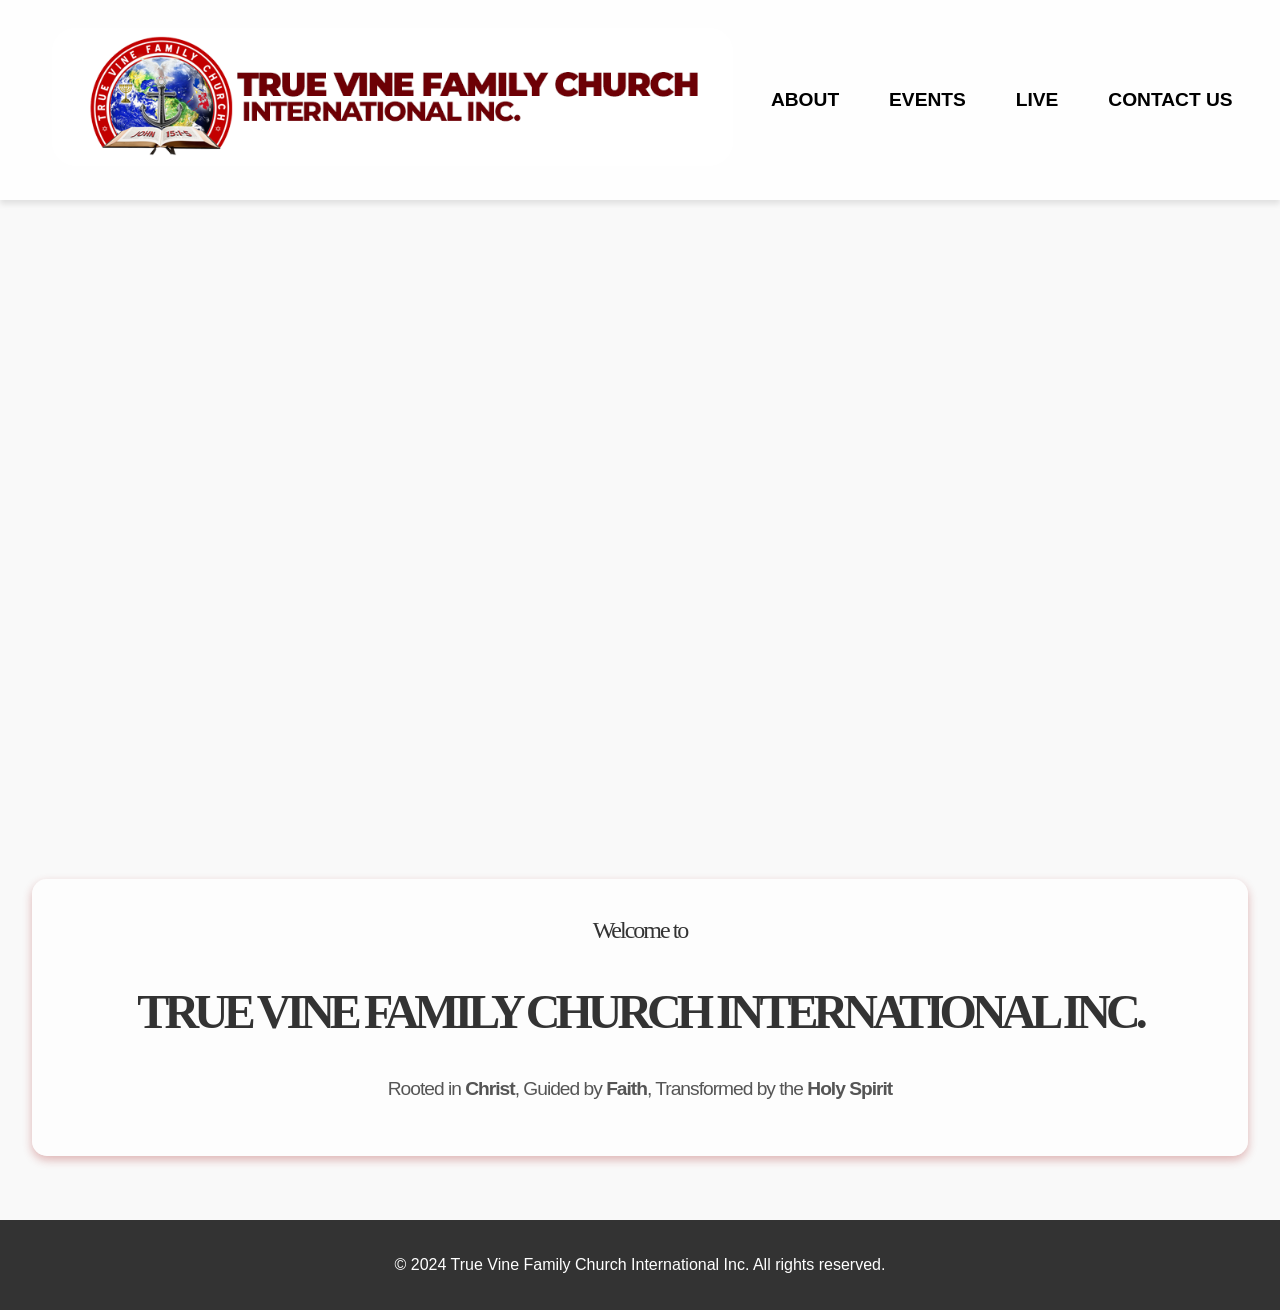
==== index.html @ e73a7115 "Add files via upload" ====
<!DOCTYPE html>
<html lang="en">
<head>
    <meta charset="UTF-8">
    <meta name="viewport" content="width=device-width, initial-scale=1.0">
    <title>True Vine Family Church International Inc.</title>
    <link rel="stylesheet" href="styles.css">
    <script defer src="script.js"></script>
</head>
<body>
    <header class="header">
        <a href="#home" class="logo-container">
            <img src="logo.png" alt="True Vine Family Church Logo" class="logo">
        </a>
    
        <!-- Hamburger Button -->
        <div class="hamburger-btn" id="hamburger-btn">
            <div class="bar"></div>
            <div class="bar"></div>
            <div class="bar"></div>
        </div>
    
        <!-- Navigation Menu -->
        <nav id="nav-menu">
            <ul class="nav-links">
                <li class="nav-item">
                    <a href="#about">ABOUT</a>
                    <div class="info-box">
                        <ul>
                            <li>History</li>
                            <li>The TVFCII</li>
                            <li>Churches and Pastors</li>
                        </ul>
                    </div>
                </li>
                <li class="nav-item">
                    <a href="#events">EVENTS</a>
                    <div class="info-box">
                        <ul>
                            <li>Upcoming Events</li>
                            <li>Past Events</li>
                            <li>Renaissance Worship</li>
                            <li>Media</li>
                        </ul>
                    </div>
                </li>
                <li class="nav-item">
                    <a href="#live">LIVE</a>
                    <div class="info-box">
                        <ul>
                            <li>Pilipinas May Pag-asa Pa</li>
                        </ul>
                    </div>
                </li>
                <li class="nav-item">
                    <a href="#contact">CONTACT US</a>
                    <div class="info-box">
                        <ul>
                            <li>Contact Details</li>
                            <li>Location</li>
                            <li>Get in Touch</li>
                        </ul>
                    </div>
                </li>
            </ul>
        </nav>
    </header>
    
    <!-- Dark Overlay for Home Page -->
    <div id="overlay" class="overlay"></div>
    

<main>
    <section id="home">
        <div class="hero">
            <video class="hero-video" autoplay muted loop>
                <source src="Video1Intro.mp4" type="video/mp4">
                Your browser does not support the video tag.
            </video>
            <div class="hero-content">
                <h2>Welcome to</h2>
                <h1>TRUE VINE FAMILY CHURCH INTERNATIONAL INC.</h1>
                <p class="tagline">Rooted in <strong>Christ</strong>, Guided by <strong>Faith</strong>, Transformed by the <strong>Holy Spirit</strong></p>
            </div>
        </div>
    </section>
</main>

<footer>
    <p>&copy; 2024 True Vine Family Church International Inc. All rights reserved.</p>
</footer>

</body>
</html>
---- styles.css ----
/* General body styles */
body {
    font-family: 'Arial', sans-serif;
    margin: 0;
    padding: 0;
    line-height: 1.6;
    background-color: #f9f9f9;
    color: #333;
}

/* Header Style */
.header {
    display: flex;
    justify-content: space-between;
    align-items: center;
    padding: 1em 2em;
    background-color: rgba(255, 255, 255, 0.8);
    box-shadow: 0 4px 6px rgba(0, 0, 0, 0.1);
    position: sticky;
    top: 0;
    z-index: 1000;
    backdrop-filter: blur(10px);
    -webkit-backdrop-filter: blur(10px);
    transition: all 0.3s ease-out; /* Smooth transition */
}

/* Shrink the header, logo, and nav when scrolling */
.header.shrink {
    padding: 0.5em 1.5em;
}

.header.shrink .logo {
    max-width: 300px; /* Shrink logo */
    transition: max-width 0.3s ease-out;
}

.header.shrink nav {
    transition: transform 0.3s ease-out;
    transform: none;
}

/* Hamburger Button for Mobile */
.hamburger {
    display: none; /* Hide by default */
    cursor: pointer;
    flex-direction: column;
    gap: 0.3em;
}

.hamburger .bar {
    width: 30px;
    height: 4px;
    background-color: black;
    border-radius: 5px;
}

@media (max-width: 768px) {
    .hamburger {
        display: flex; /* Show hamburger on mobile */
    }

    nav ul {
        display: none; /* Hide nav links by default on mobile */
        flex-direction: column;
        background-color: rgba(255, 255, 255, 0.9);
        padding: 1em;
        position: absolute;
        top: 60px;
        left: 0;
        width: 100%;
        z-index: 10;
    }

    .nav-links.active {
        display: flex; /* Show nav links when active */
    }

    nav ul li a {
        padding: 1em;
        font-size: 1.2em;
    }
}


nav ul {
    display: flex;
    list-style: none;
    gap: 1em;
    margin: 0;
    padding: 0;
    font-size: 1.2em;
    font-weight: bold;
    transition: font-size 0.3s ease-out, gap 0.3s ease-out;
    white-space: nowrap;
    margin-left: auto
}

nav.shrink ul {
    font-size: 1em; /* Shrink font size when scrolling */
    gap: 0.5em;
}

/* Logo Style */
.logo {
    max-width: 800px;
    width: 100%;
    height: auto;
    transition: max-width 0.3s ease-out;
}


nav ul {
    display: flex;
    list-style: none;
    gap: 1em;
    margin: 0;
    padding: 0;
    font-size: 1.2em;
    font-weight: bold;
    transition: font-size 0.3s ease-out, gap 0.3s ease-out;
    white-space: nowrap;
}

.nav-item {
    position: relative;
}

/* Navigation Link Style */
nav ul li a {
    position: relative;
    text-decoration: none;
    color: black; /* Default text color */
    padding: 0.3em 0.8em;
    border-radius: 15px;
    transition: background-color 0.3s ease, color 0.3s ease;
}

/* Hover Effect - Change text color and add background */
nav ul li a:hover {
    background-color: rgba(148, 0, 0, 1); /* Slight red background */
    color: rgb(255, 255, 255); /* Change text color to white */
    border-radius: 15px;
    transition: all 0.3s ease-out;
}

/* Info Box */
.info-box {
    display: none;
    position: absolute;
    top: 100%;
    left: 50%;
    transform: translateX(-50%);
    background-color: rgba(255, 255, 255, 0.9);
    padding: 1em;
    border-radius: 8px;
    box-shadow: 0 4px 6px rgba(0, 0, 0, 0.2);
    z-index: 10;
}

.nav-item:hover .info-box {
    display: block;
}

.info-box ul {
    padding: 0;
    margin: 0;
    list-style-type: none;
    font-size: 1em;
    display: block;
}

.info-box ul li {
    padding: 0.2em 0;
    display: block;
}

.info-box ul li a {
    text-decoration: none;
    color: black;
    display: block;   /* Make links behave as block elements */
    padding: 0.5em;
    border-radius: 5px;
    transition: background-color 0.3s ease;
}

.info-box ul li a:hover {
    background-color: rgba(255, 0, 0, 0.3); /* Optional: background color on hover */
    color: white;
}

.nav-item {
    position: relative;
}


/* Keep your existing styles intact */

/* For mobile view */
@media (max-width: 768px) {
    .hamburger {
        display: flex; /* Show hamburger button on mobile */
        cursor: pointer;
        flex-direction: column;
        gap: 0.3em;
    }

    .hamburger .bar {
        width: 30px;
        height: 4px;
        background-color: black;
        border-radius: 5px;
    }

    .nav-links {
        display: none; /* Hide nav links by default */
        flex-direction: column;
        background-color: rgba(255, 255, 255, 0.9);
        padding: 1em;
        position: absolute;
        top: 60px;
        left: 0;
        width: 100%;
        z-index: 10;
    }

    .nav-links.active {
        display: flex; /* Show nav links when active */
    }

    nav ul li a {
        padding: 1em;
        font-size: 1.2em;
    }

    /* Ensure the overlay appears */
    #overlay {
        position: fixed;
        top: 0;
        left: 0;
        width: 100%;
        height: 100%;
        background-color: rgba(0, 0, 0, 0.7); /* Dark background */
        display: none; /* Hidden by default */
        z-index: 9; /* Placed above other elements */
    }

    #overlay.active {
        display: block; /* Show overlay when active */
    }
}



main {
    padding: 2em;
}

footer {
    text-align: center;
    background-color: #333;
    color: white;
    padding: 1em 0;
}

#home {
    text-align: center;
    padding: 2em 0;
}

.hero-video {
    width: 100%;
    height: auto;
    border-radius: 15px;
    max-height: 100vh;
    object-fit: cover;
}

.hero-content {
    position: relative;
    z-index: 1;
    background: rgba(255, 255, 255, 0.7); /* White background with opacity for the box */
    padding: 2em;
    color: #333; /* Dark text color */
    border-radius: 15px;
    box-shadow: 0 4px 10px rgba(163, 24, 24, 0.3); /* Shadow for depth */
}

.hero-content h2 {
    font-size: 1.5em; /* Smaller size for "Welcome to" */
    font-weight: 500; /* Not bold */
    font-family: 'Montserrat';
    letter-spacing: -2px; /* Optional: adds some spacing between letters */
    margin: 0;
}

.hero-content h1 {
    font-size: 3em; /* Larger size for the church name */
    font-weight: bold;
    margin: 0.5em 0;
    letter-spacing: -5px; /* Optional: adds some spacing between letters */
    font-family: 'Montserrat', bold;
}

.hero-content .tagline {
    font-size: 1.2em; /* Slightly smaller than the main heading */
    font-family: 'Arial'; /* Handwritten font style (ensure this is available or use another cursive font) */
    font-weight: normal;
    letter-spacing: -1px; /* Optional: adds some spacing between letters */
    color: #555; /* Light gray for the tagline */
    margin-top: 1em;
}
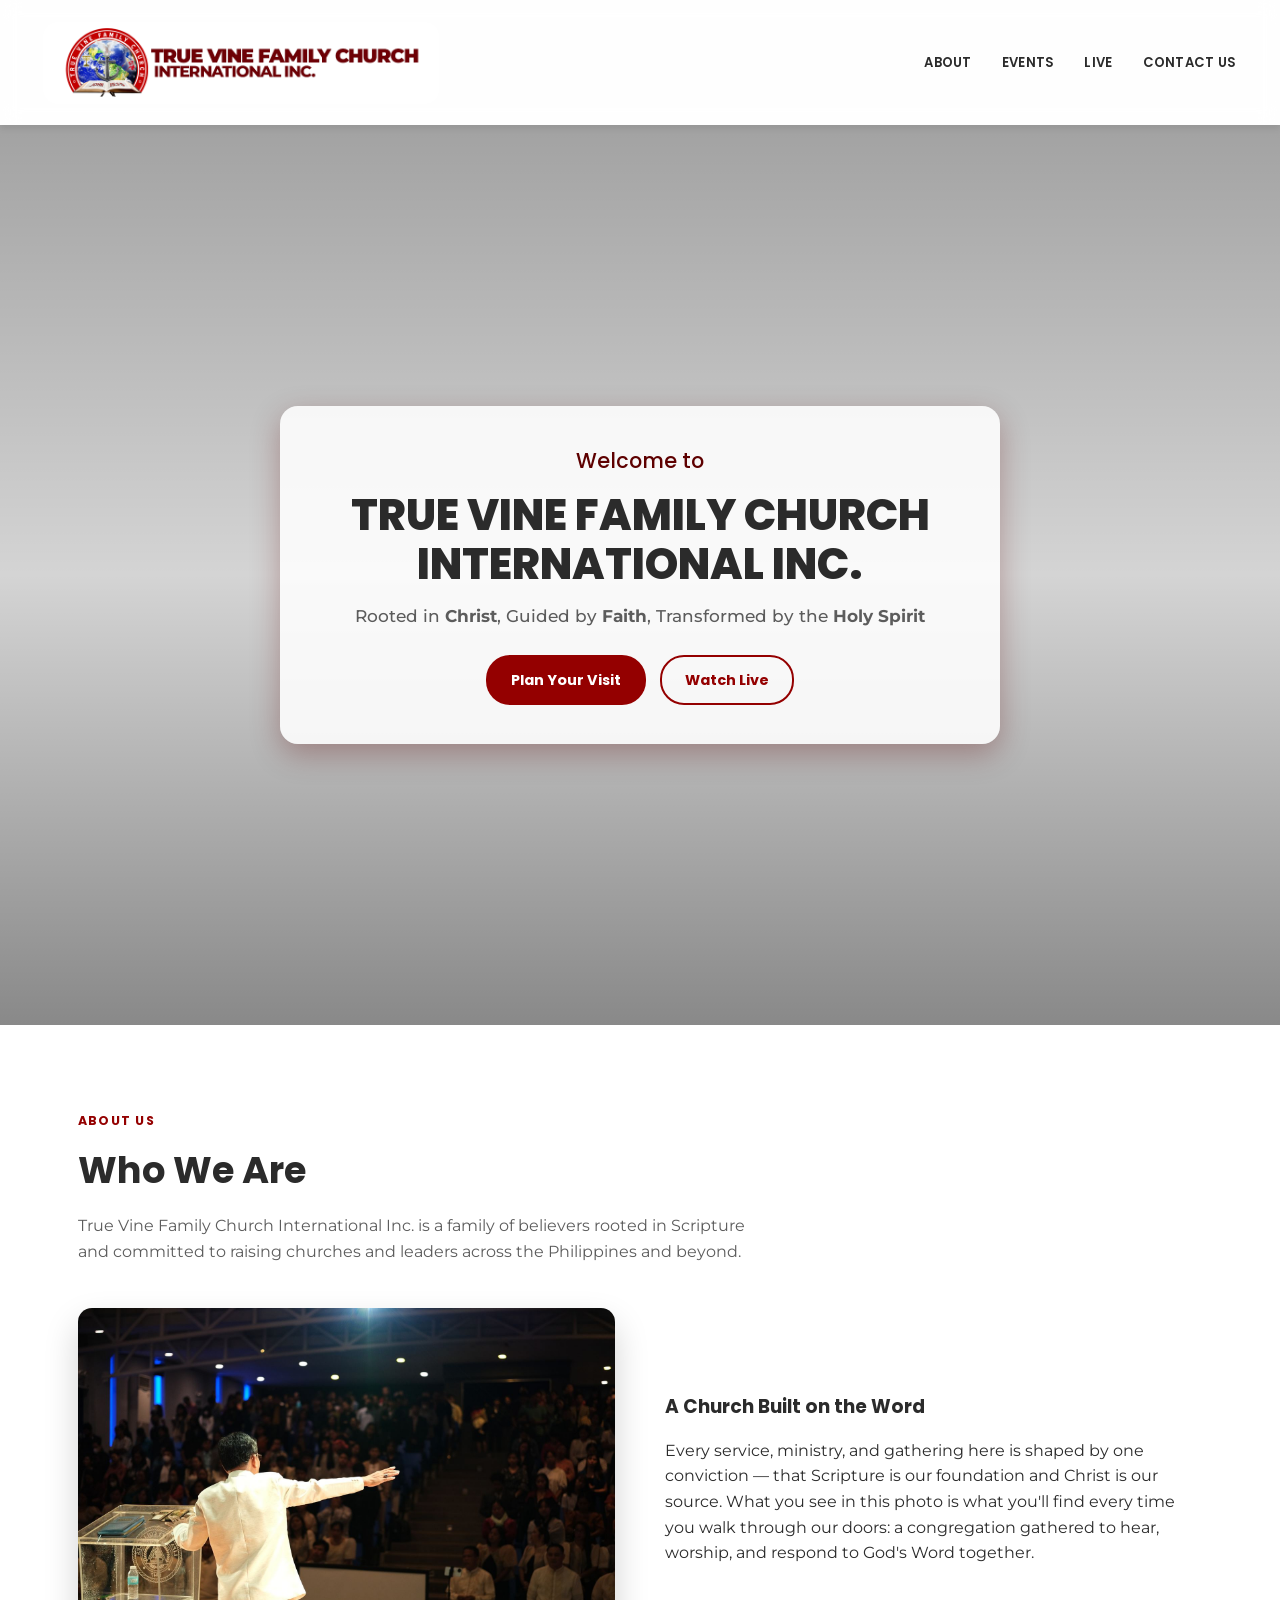
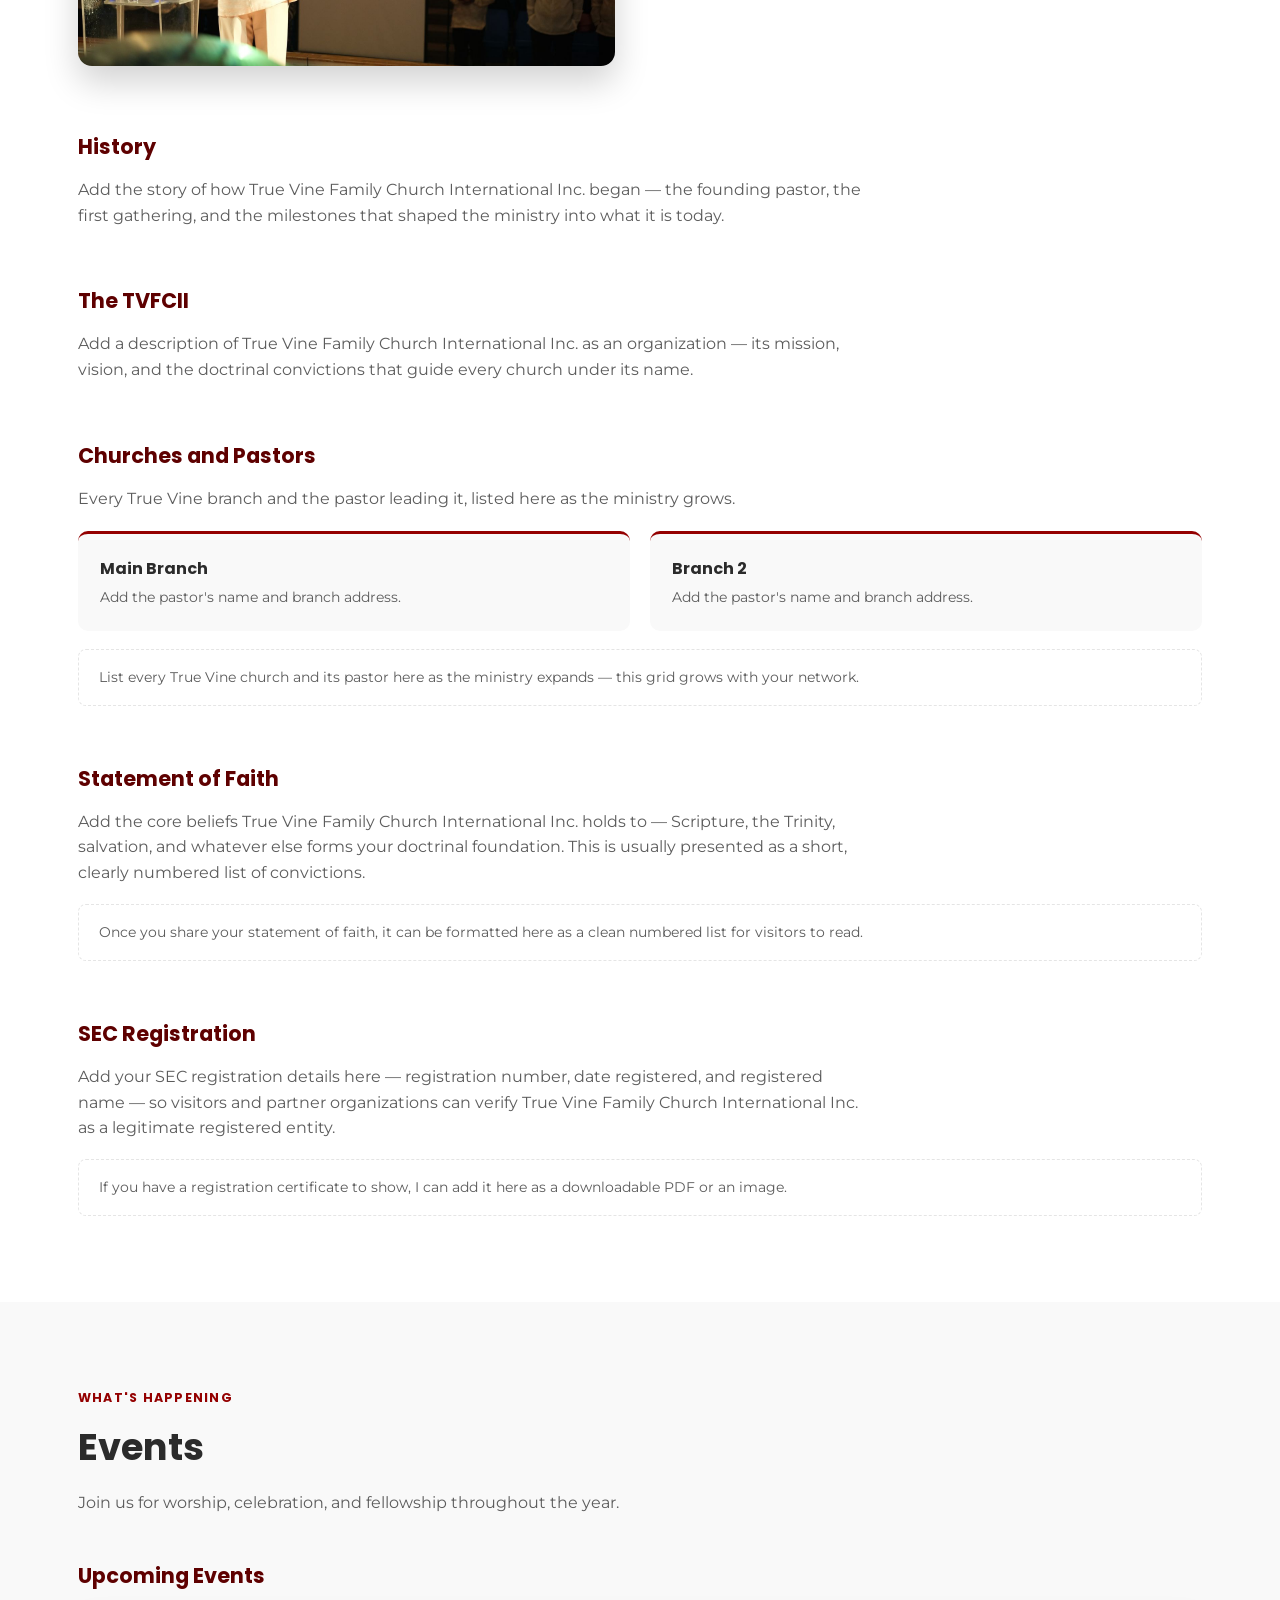
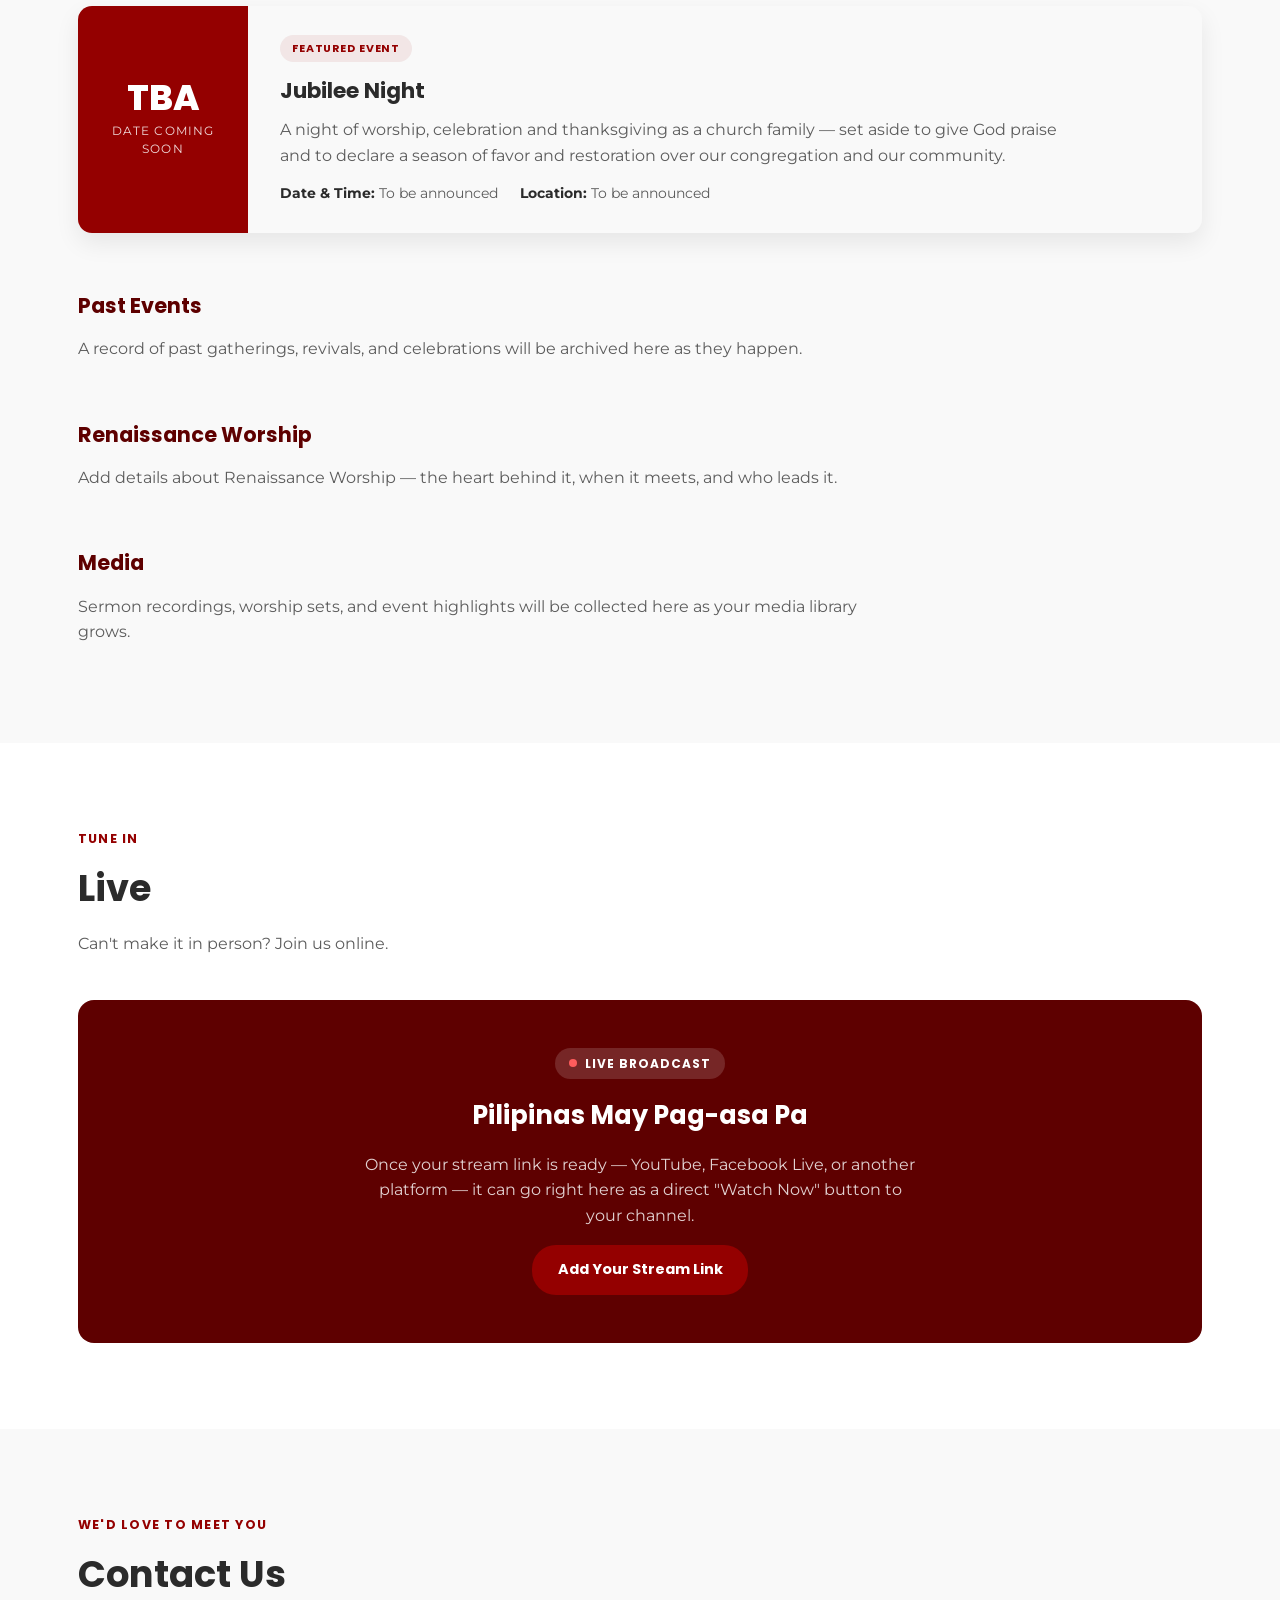
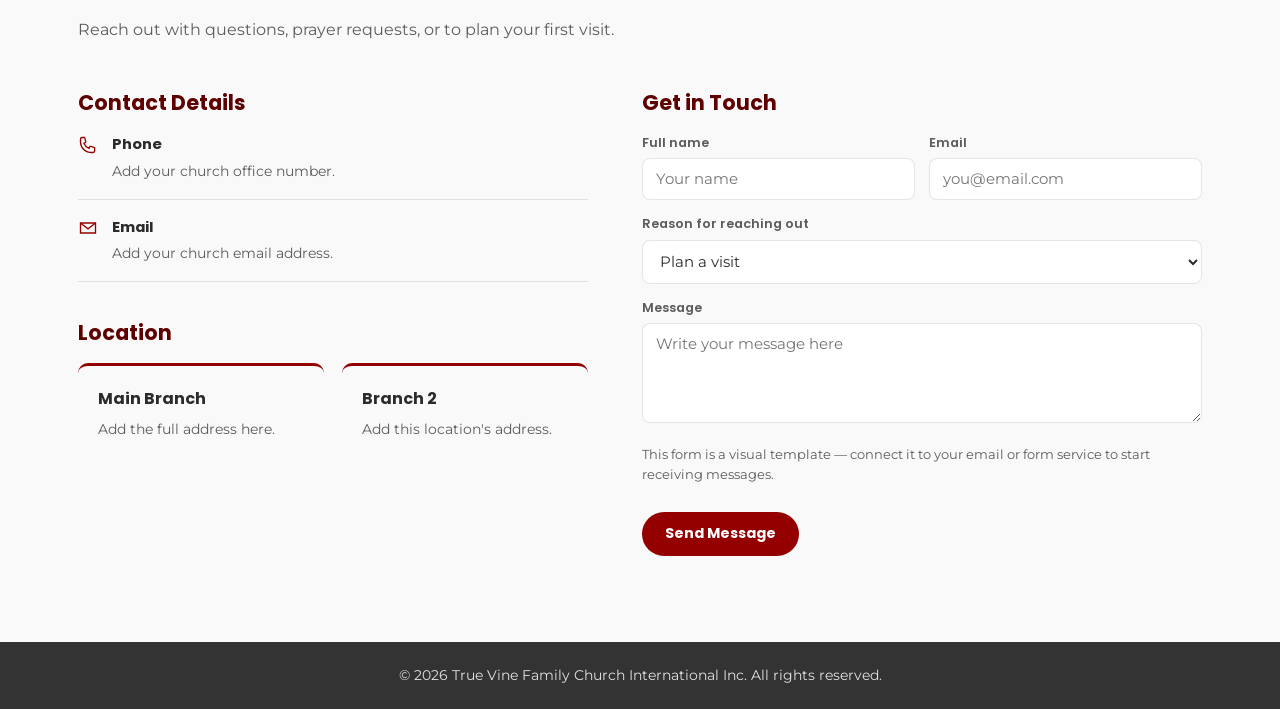
==== commit 48d37a1f: "Add files via upload" ====
--- a/index.html
+++ b/index.html
@@ -1,94 +1,292 @@
-<!DOCTYPE html>
-<html lang="en">
-<head>
-    <meta charset="UTF-8">
-    <meta name="viewport" content="width=device-width, initial-scale=1.0">
-    <title>True Vine Family Church International Inc.</title>
-    <link rel="stylesheet" href="styles.css">
-    <script defer src="script.js"></script>
-</head>
-<body>
-    <header class="header">
-        <a href="#home" class="logo-container">
-            <img src="logo.png" alt="True Vine Family Church Logo" class="logo">
-        </a>
-    
-        <!-- Hamburger Button -->
-        <div class="hamburger-btn" id="hamburger-btn">
-            <div class="bar"></div>
-            <div class="bar"></div>
-            <div class="bar"></div>
-        </div>
-    
-        <!-- Navigation Menu -->
-        <nav id="nav-menu">
-            <ul class="nav-links">
-                <li class="nav-item">
-                    <a href="#about">ABOUT</a>
-                    <div class="info-box">
-                        <ul>
-                            <li>History</li>
-                            <li>The TVFCII</li>
-                            <li>Churches and Pastors</li>
-                        </ul>
-                    </div>
-                </li>
-                <li class="nav-item">
-                    <a href="#events">EVENTS</a>
-                    <div class="info-box">
-                        <ul>
-                            <li>Upcoming Events</li>
-                            <li>Past Events</li>
-                            <li>Renaissance Worship</li>
-                            <li>Media</li>
-                        </ul>
-                    </div>
-                </li>
-                <li class="nav-item">
-                    <a href="#live">LIVE</a>
-                    <div class="info-box">
-                        <ul>
-                            <li>Pilipinas May Pag-asa Pa</li>
-                        </ul>
-                    </div>
-                </li>
-                <li class="nav-item">
-                    <a href="#contact">CONTACT US</a>
-                    <div class="info-box">
-                        <ul>
-                            <li>Contact Details</li>
-                            <li>Location</li>
-                            <li>Get in Touch</li>
-                        </ul>
-                    </div>
-                </li>
-            </ul>
-        </nav>
-    </header>
-    
-    <!-- Dark Overlay for Home Page -->
-    <div id="overlay" class="overlay"></div>
-    
-
-<main>
-    <section id="home">
-        <div class="hero">
-            <video class="hero-video" autoplay muted loop>
-                <source src="Video1Intro.mp4" type="video/mp4">
-                Your browser does not support the video tag.
-            </video>
-            <div class="hero-content">
-                <h2>Welcome to</h2>
-                <h1>TRUE VINE FAMILY CHURCH INTERNATIONAL INC.</h1>
-                <p class="tagline">Rooted in <strong>Christ</strong>, Guided by <strong>Faith</strong>, Transformed by the <strong>Holy Spirit</strong></p>
-            </div>
-        </div>
-    </section>
-</main>
-
-<footer>
-    <p>&copy; 2024 True Vine Family Church International Inc. All rights reserved.</p>
-</footer>
-
-</body>
-</html>
+<!DOCTYPE html>
+<html lang="en" data-theme="light">
+<head>
+<meta charset="UTF-8">
+<meta name="viewport" content="width=device-width, initial-scale=1, viewport-fit=cover">
+<title>True Vine Family Church International Inc.</title>
+<link rel="preconnect" href="https://fonts.googleapis.com">
+<link rel="preconnect" href="https://fonts.gstatic.com" crossorigin>
+<link href="https://fonts.googleapis.com/css2?family=Poppins:wght@500;600;700;800&family=Montserrat:wght@400;500;600;700&display=swap" rel="stylesheet">
+<link rel="stylesheet" href="styles.css">
+</head>
+<body>
+
+<header class="header" id="siteHeader">
+  <a href="#home" class="logo-container">
+    <img src="logo.png" alt="True Vine Family Church International Inc. logo" class="logo">
+  </a>
+
+  <div class="hamburger-btn" id="hamburger-btn" role="button" aria-label="Toggle menu" aria-expanded="false" tabindex="0">
+    <div class="bar"></div>
+    <div class="bar"></div>
+    <div class="bar"></div>
+  </div>
+
+  <nav id="nav-menu">
+    <ul class="nav-links">
+      <li class="nav-item">
+        <a href="#about">ABOUT</a>
+        <div class="info-box">
+          <ul>
+            <li><a href="#history">History</a></li>
+            <li><a href="#tvfcii">The TVFCII</a></li>
+            <li><a href="#pastors">Churches and Pastors</a></li>
+            <li><a href="#statement-of-faith">Statement of Faith</a></li>
+            <li><a href="#sec-registration">SEC Registration</a></li>
+          </ul>
+        </div>
+      </li>
+      <li class="nav-item">
+        <a href="#events">EVENTS</a>
+        <div class="info-box">
+          <ul>
+            <li><a href="#upcoming">Upcoming Events</a></li>
+            <li><a href="#past">Past Events</a></li>
+            <li><a href="#renaissance">Renaissance Worship</a></li>
+            <li><a href="#media">Media</a></li>
+          </ul>
+        </div>
+      </li>
+      <li class="nav-item">
+        <a href="#live">LIVE</a>
+        <div class="info-box">
+          <ul>
+            <li><a href="#live">Pilipinas May Pag-asa Pa</a></li>
+          </ul>
+        </div>
+      </li>
+      <li class="nav-item">
+        <a href="#contact">CONTACT US</a>
+        <div class="info-box">
+          <ul>
+            <li><a href="#contact-details">Contact Details</a></li>
+            <li><a href="#location">Location</a></li>
+            <li><a href="#get-in-touch">Get in Touch</a></li>
+          </ul>
+        </div>
+      </li>
+    </ul>
+  </nav>
+</header>
+
+<div id="overlay"></div>
+
+<main>
+
+  <section id="home">
+    <div class="hero">
+      <video class="hero-video" autoplay muted loop playsinline>
+        <source src="Video1Intro.mp4" type="video/mp4">
+        Your browser does not support the video tag.
+      </video>
+      <div class="hero-content">
+        <h2>Welcome to</h2>
+        <h1>TRUE VINE FAMILY CHURCH INTERNATIONAL INC.</h1>
+        <p class="tagline">Rooted in <strong>Christ</strong>, Guided by <strong>Faith</strong>, Transformed by the <strong>Holy Spirit</strong></p>
+        <div class="hero-actions">
+          <a href="#contact" class="btn btn-maroon">Plan Your Visit</a>
+          <a href="#live" class="btn btn-ghost">Watch Live</a>
+        </div>
+      </div>
+    </div>
+  </section>
+
+  <section class="page-section" id="about">
+    <div class="wrap">
+      <div class="section-head">
+        <span class="kicker">About Us</span>
+        <h2>Who We Are</h2>
+        <p>True Vine Family Church International Inc. is a family of believers rooted in Scripture and committed to raising churches and leaders across the Philippines and beyond.</p>
+      </div>
+
+      <div class="about-intro">
+        <img src="church-hero.jpg" alt="Pastor preaching to the congregation at True Vine Family Church">
+        <div>
+          <h3 style="margin-bottom:10px;">A Church Built on the Word</h3>
+          <p>Every service, ministry, and gathering here is shaped by one conviction — that Scripture is our foundation and Christ is our source. What you see in this photo is what you'll find every time you walk through our doors: a congregation gathered to hear, worship, and respond to God's Word together.</p>
+        </div>
+      </div>
+
+      <div class="sub-block" id="history">
+        <h3>History</h3>
+        <p>Add the story of how True Vine Family Church International Inc. began — the founding pastor, the first gathering, and the milestones that shaped the ministry into what it is today.</p>
+      </div>
+
+      <div class="sub-block" id="tvfcii">
+        <h3>The TVFCII</h3>
+        <p>Add a description of True Vine Family Church International Inc. as an organization — its mission, vision, and the doctrinal convictions that guide every church under its name.</p>
+      </div>
+
+      <div class="sub-block" id="pastors">
+        <h3>Churches and Pastors</h3>
+        <p>Every True Vine branch and the pastor leading it, listed here as the ministry grows.</p>
+        <div class="pastor-grid">
+          <div class="pastor-card">
+            <h4>Main Branch</h4>
+            <p>Add the pastor's name and branch address.</p>
+          </div>
+          <div class="pastor-card">
+            <h4>Branch 2</h4>
+            <p>Add the pastor's name and branch address.</p>
+          </div>
+        </div>
+        <div class="empty-note">List every True Vine church and its pastor here as the ministry expands — this grid grows with your network.</div>
+      </div>
+
+      <div class="sub-block" id="statement-of-faith">
+        <h3>Statement of Faith</h3>
+        <p>Add the core beliefs True Vine Family Church International Inc. holds to — Scripture, the Trinity, salvation, and whatever else forms your doctrinal foundation. This is usually presented as a short, clearly numbered list of convictions.</p>
+        <div class="empty-note">Once you share your statement of faith, it can be formatted here as a clean numbered list for visitors to read.</div>
+      </div>
+
+      <div class="sub-block" id="sec-registration">
+        <h3>SEC Registration</h3>
+        <p>Add your SEC registration details here — registration number, date registered, and registered name — so visitors and partner organizations can verify True Vine Family Church International Inc. as a legitimate registered entity.</p>
+        <div class="empty-note">If you have a registration certificate to show, I can add it here as a downloadable PDF or an image.</div>
+      </div>
+    </div>
+  </section>
+
+  <section class="page-section" id="events">
+    <div class="wrap">
+      <div class="section-head">
+        <span class="kicker">What's Happening</span>
+        <h2>Events</h2>
+        <p>Join us for worship, celebration, and fellowship throughout the year.</p>
+      </div>
+
+      <div class="sub-block" id="upcoming">
+        <h3>Upcoming Events</h3>
+        <div class="event-feature">
+          <div class="event-date">
+            <span class="day">TBA</span>
+            <span class="month">Date coming soon</span>
+          </div>
+          <div class="event-body">
+            <span class="event-tag">Featured Event</span>
+            <h3>Jubilee Night</h3>
+            <p>A night of worship, celebration and thanksgiving as a church family — set aside to give God praise and to declare a season of favor and restoration over our congregation and our community.</p>
+            <div class="event-meta">
+              <span><strong>Date &amp; Time:</strong> To be announced</span>
+              <span><strong>Location:</strong> To be announced</span>
+            </div>
+          </div>
+        </div>
+      </div>
+
+      <div class="sub-block" id="past">
+        <h3>Past Events</h3>
+        <p>A record of past gatherings, revivals, and celebrations will be archived here as they happen.</p>
+      </div>
+
+      <div class="sub-block" id="renaissance">
+        <h3>Renaissance Worship</h3>
+        <p>Add details about Renaissance Worship — the heart behind it, when it meets, and who leads it.</p>
+      </div>
+
+      <div class="sub-block" id="media">
+        <h3>Media</h3>
+        <p>Sermon recordings, worship sets, and event highlights will be collected here as your media library grows.</p>
+      </div>
+    </div>
+  </section>
+
+  <section class="page-section" id="live">
+    <div class="wrap">
+      <div class="section-head">
+        <span class="kicker">Tune In</span>
+        <h2>Live</h2>
+        <p>Can't make it in person? Join us online.</p>
+      </div>
+      <div class="live-card">
+        <span class="live-badge"><span class="live-dot"></span>Live Broadcast</span>
+        <h3>Pilipinas May Pag-asa Pa</h3>
+        <p>Once your stream link is ready — YouTube, Facebook Live, or another platform — it can go right here as a direct "Watch Now" button to your channel.</p>
+        <a href="#contact" class="btn btn-maroon">Add Your Stream Link</a>
+      </div>
+    </div>
+  </section>
+
+  <section class="page-section" id="contact">
+    <div class="wrap">
+      <div class="section-head">
+        <span class="kicker">We'd Love to Meet You</span>
+        <h2>Contact Us</h2>
+        <p>Reach out with questions, prayer requests, or to plan your first visit.</p>
+      </div>
+
+      <div class="contact-grid">
+        <div>
+          <div class="sub-block" id="contact-details" style="margin-bottom:34px;">
+            <h3>Contact Details</h3>
+            <ul class="contact-list">
+              <li>
+                <svg viewBox="0 0 24 24" fill="none" stroke="currentColor" stroke-width="1.6"><path d="M3 5a2 2 0 0 1 2-2h2.28a1 1 0 0 1 .97.76l1.02 4.1a1 1 0 0 1-.55 1.13l-1.7.85a12 12 0 0 0 6.14 6.14l.85-1.7a1 1 0 0 1 1.13-.55l4.1 1.02a1 1 0 0 1 .76.97V19a2 2 0 0 1-2 2h-1C8.61 21 3 15.4 3 8.5V5Z"/></svg>
+                <div><h5>Phone</h5><p>Add your church office number.</p></div>
+              </li>
+              <li>
+                <svg viewBox="0 0 24 24" fill="none" stroke="currentColor" stroke-width="1.6"><path d="M3 6h18v12H3V6Z"/><path d="m3 6 9 7 9-7"/></svg>
+                <div><h5>Email</h5><p>Add your church email address.</p></div>
+              </li>
+            </ul>
+          </div>
+
+          <div class="sub-block" id="location">
+            <h3>Location</h3>
+            <div class="branch-cards">
+              <div class="branch-place">
+                <h4>Main Branch</h4>
+                <p>Add the full address here.</p>
+              </div>
+              <div class="branch-place">
+                <h4>Branch 2</h4>
+                <p>Add this location's address.</p>
+              </div>
+            </div>
+          </div>
+        </div>
+
+        <div class="sub-block" id="get-in-touch" style="margin:0;">
+          <h3>Get in Touch</h3>
+          <form class="contact-form" onsubmit="return false;">
+            <div class="form-row">
+              <div class="field">
+                <label for="name">Full name</label>
+                <input id="name" type="text" placeholder="Your name">
+              </div>
+              <div class="field">
+                <label for="email">Email</label>
+                <input id="email" type="email" placeholder="you@email.com">
+              </div>
+            </div>
+            <div class="field">
+              <label for="subject">Reason for reaching out</label>
+              <select id="subject">
+                <option>Plan a visit</option>
+                <option>Prayer request</option>
+                <option>Ministry inquiry</option>
+                <option>Other</option>
+              </select>
+            </div>
+            <div class="field">
+              <label for="message">Message</label>
+              <textarea id="message" placeholder="Write your message here"></textarea>
+            </div>
+            <p class="form-note">This form is a visual template — connect it to your email or form service to start receiving messages.</p>
+            <button type="submit" class="btn btn-maroon" style="justify-self:start;border:none;cursor:pointer;">Send Message</button>
+          </form>
+        </div>
+      </div>
+    </div>
+  </section>
+
+</main>
+
+<footer>
+  <p>&copy; <span id="year"></span> True Vine Family Church International Inc. All rights reserved.</p>
+</footer>
+
+<script defer src="script.js"></script>
+
+</body>
+</html>
--- a/styles.css
+++ b/styles.css
@@ -1,311 +1,184 @@
-/* General body styles */
-body {
-    font-family: 'Arial', sans-serif;
-    margin: 0;
-    padding: 0;
-    line-height: 1.6;
-    background-color: #f9f9f9;
-    color: #333;
-}
-
-/* Header Style */
-.header {
-    display: flex;
-    justify-content: space-between;
-    align-items: center;
-    padding: 1em 2em;
-    background-color: rgba(255, 255, 255, 0.8);
-    box-shadow: 0 4px 6px rgba(0, 0, 0, 0.1);
-    position: sticky;
-    top: 0;
-    z-index: 1000;
-    backdrop-filter: blur(10px);
-    -webkit-backdrop-filter: blur(10px);
-    transition: all 0.3s ease-out; /* Smooth transition */
-}
-
-/* Shrink the header, logo, and nav when scrolling */
-.header.shrink {
-    padding: 0.5em 1.5em;
-}
-
-.header.shrink .logo {
-    max-width: 300px; /* Shrink logo */
-    transition: max-width 0.3s ease-out;
-}
-
-.header.shrink nav {
-    transition: transform 0.3s ease-out;
-    transform: none;
-}
-
-/* Hamburger Button for Mobile */
-.hamburger {
-    display: none; /* Hide by default */
-    cursor: pointer;
-    flex-direction: column;
-    gap: 0.3em;
-}
-
-.hamburger .bar {
-    width: 30px;
-    height: 4px;
-    background-color: black;
-    border-radius: 5px;
-}
-
-@media (max-width: 768px) {
-    .hamburger {
-        display: flex; /* Show hamburger on mobile */
-    }
-
-    nav ul {
-        display: none; /* Hide nav links by default on mobile */
-        flex-direction: column;
-        background-color: rgba(255, 255, 255, 0.9);
-        padding: 1em;
-        position: absolute;
-        top: 60px;
-        left: 0;
-        width: 100%;
-        z-index: 10;
-    }
-
-    .nav-links.active {
-        display: flex; /* Show nav links when active */
-    }
-
-    nav ul li a {
-        padding: 1em;
-        font-size: 1.2em;
-    }
-}
-
-
-nav ul {
-    display: flex;
-    list-style: none;
-    gap: 1em;
-    margin: 0;
-    padding: 0;
-    font-size: 1.2em;
-    font-weight: bold;
-    transition: font-size 0.3s ease-out, gap 0.3s ease-out;
-    white-space: nowrap;
-    margin-left: auto
-}
-
-nav.shrink ul {
-    font-size: 1em; /* Shrink font size when scrolling */
-    gap: 0.5em;
-}
-
-/* Logo Style */
-.logo {
-    max-width: 800px;
-    width: 100%;
-    height: auto;
-    transition: max-width 0.3s ease-out;
-}
-
-
-nav ul {
-    display: flex;
-    list-style: none;
-    gap: 1em;
-    margin: 0;
-    padding: 0;
-    font-size: 1.2em;
-    font-weight: bold;
-    transition: font-size 0.3s ease-out, gap 0.3s ease-out;
-    white-space: nowrap;
-}
-
-.nav-item {
-    position: relative;
-}
-
-/* Navigation Link Style */
-nav ul li a {
-    position: relative;
-    text-decoration: none;
-    color: black; /* Default text color */
-    padding: 0.3em 0.8em;
-    border-radius: 15px;
-    transition: background-color 0.3s ease, color 0.3s ease;
-}
-
-/* Hover Effect - Change text color and add background */
-nav ul li a:hover {
-    background-color: rgba(148, 0, 0, 1); /* Slight red background */
-    color: rgb(255, 255, 255); /* Change text color to white */
-    border-radius: 15px;
-    transition: all 0.3s ease-out;
-}
-
-/* Info Box */
-.info-box {
-    display: none;
-    position: absolute;
-    top: 100%;
-    left: 50%;
-    transform: translateX(-50%);
-    background-color: rgba(255, 255, 255, 0.9);
-    padding: 1em;
-    border-radius: 8px;
-    box-shadow: 0 4px 6px rgba(0, 0, 0, 0.2);
-    z-index: 10;
-}
-
-.nav-item:hover .info-box {
-    display: block;
-}
-
-.info-box ul {
-    padding: 0;
-    margin: 0;
-    list-style-type: none;
-    font-size: 1em;
-    display: block;
-}
-
-.info-box ul li {
-    padding: 0.2em 0;
-    display: block;
-}
-
-.info-box ul li a {
-    text-decoration: none;
-    color: black;
-    display: block;   /* Make links behave as block elements */
-    padding: 0.5em;
-    border-radius: 5px;
-    transition: background-color 0.3s ease;
-}
-
-.info-box ul li a:hover {
-    background-color: rgba(255, 0, 0, 0.3); /* Optional: background color on hover */
-    color: white;
-}
-
-.nav-item {
-    position: relative;
-}
-
-
-/* Keep your existing styles intact */
-
-/* For mobile view */
-@media (max-width: 768px) {
-    .hamburger {
-        display: flex; /* Show hamburger button on mobile */
-        cursor: pointer;
-        flex-direction: column;
-        gap: 0.3em;
-    }
-
-    .hamburger .bar {
-        width: 30px;
-        height: 4px;
-        background-color: black;
-        border-radius: 5px;
-    }
-
-    .nav-links {
-        display: none; /* Hide nav links by default */
-        flex-direction: column;
-        background-color: rgba(255, 255, 255, 0.9);
-        padding: 1em;
-        position: absolute;
-        top: 60px;
-        left: 0;
-        width: 100%;
-        z-index: 10;
-    }
-
-    .nav-links.active {
-        display: flex; /* Show nav links when active */
-    }
-
-    nav ul li a {
-        padding: 1em;
-        font-size: 1.2em;
-    }
-
-    /* Ensure the overlay appears */
-    #overlay {
-        position: fixed;
-        top: 0;
-        left: 0;
-        width: 100%;
-        height: 100%;
-        background-color: rgba(0, 0, 0, 0.7); /* Dark background */
-        display: none; /* Hidden by default */
-        z-index: 9; /* Placed above other elements */
-    }
-
-    #overlay.active {
-        display: block; /* Show overlay when active */
-    }
-}
-
-
-
-main {
-    padding: 2em;
-}
-
-footer {
-    text-align: center;
-    background-color: #333;
-    color: white;
-    padding: 1em 0;
-}
-
-#home {
-    text-align: center;
-    padding: 2em 0;
-}
-
-.hero-video {
-    width: 100%;
-    height: auto;
-    border-radius: 15px;
-    max-height: 100vh;
-    object-fit: cover;
-}
-
-.hero-content {
-    position: relative;
-    z-index: 1;
-    background: rgba(255, 255, 255, 0.7); /* White background with opacity for the box */
-    padding: 2em;
-    color: #333; /* Dark text color */
-    border-radius: 15px;
-    box-shadow: 0 4px 10px rgba(163, 24, 24, 0.3); /* Shadow for depth */
-}
-
-.hero-content h2 {
-    font-size: 1.5em; /* Smaller size for "Welcome to" */
-    font-weight: 500; /* Not bold */
-    font-family: 'Montserrat';
-    letter-spacing: -2px; /* Optional: adds some spacing between letters */
-    margin: 0;
-}
-
-.hero-content h1 {
-    font-size: 3em; /* Larger size for the church name */
-    font-weight: bold;
-    margin: 0.5em 0;
-    letter-spacing: -5px; /* Optional: adds some spacing between letters */
-    font-family: 'Montserrat', bold;
-}
-
-.hero-content .tagline {
-    font-size: 1.2em; /* Slightly smaller than the main heading */
-    font-family: 'Arial'; /* Handwritten font style (ensure this is available or use another cursive font) */
-    font-weight: normal;
-    letter-spacing: -1px; /* Optional: adds some spacing between letters */
-    color: #555; /* Light gray for the tagline */
-    margin-top: 1em;
-}
+:root{
+    box-sizing:border-box;
+    --maroon:#940000;
+    --maroon-deep:#5e0000;
+    --ink:#2b2b2b;
+    --ink-soft:#5c5c5c;
+    --bg:#f9f9f9;
+    --white:#ffffff;
+    --line:rgba(0,0,0,0.1);
+    padding-top:env(safe-area-inset-top,0px);
+    padding-bottom:env(safe-area-inset-bottom,0px);
+  }
+  *{box-sizing:border-box;}
+  html{scroll-behavior:smooth;scroll-padding-top:110px;}
+  body{
+    margin:0;font-family:'Montserrat',ui-sans-serif,system-ui,sans-serif;
+    background:var(--bg);color:var(--ink);line-height:1.6;-webkit-font-smoothing:antialiased;
+  }
+  h1,h2,h3,h4{font-family:'Poppins',ui-sans-serif,system-ui,sans-serif;margin:0;color:var(--ink);}
+  img{max-width:100%;display:block;}
+  a{color:inherit;}
+  .wrap{max-width:1180px;margin:0 auto;padding:0 28px;}
+  @media (prefers-reduced-motion: reduce){ html{scroll-behavior:auto;} *{animation:none !important;transition:none !important;} }
+  a:focus-visible, button:focus-visible, input:focus-visible, textarea:focus-visible{outline:2px solid var(--maroon);outline-offset:3px;}
+
+  /* ---------- HEADER ---------- */
+  .header{
+    display:flex;justify-content:space-between;align-items:center;
+    padding:1em 2em;padding-top:calc(1em + env(safe-area-inset-top,0px));
+    background-color:rgba(255,255,255,0.85);
+    box-shadow:0 4px 6px rgba(0,0,0,0.08);
+    position:sticky;top:0;z-index:1000;
+    backdrop-filter:blur(10px);-webkit-backdrop-filter:blur(10px);
+    transition:all 0.3s ease-out;
+  }
+  .header.shrink{padding:0.6em 1.5em;}
+  .logo-container{display:block;line-height:0;}
+  .logo{max-width:420px;width:100%;height:auto;transition:max-width 0.3s ease-out;}
+  .header.shrink .logo{max-width:260px;}
+
+  .hamburger-btn{display:none;cursor:pointer;flex-direction:column;gap:0.3em;padding:6px;}
+  .hamburger-btn .bar{width:28px;height:3px;background-color:var(--maroon);border-radius:5px;}
+
+  nav ul.nav-links{
+    display:flex;list-style:none;gap:0.4em;margin:0;padding:0;
+    font-size:1.02rem;font-weight:600;white-space:nowrap;
+  }
+  .nav-item{position:relative;}
+  nav ul.nav-links > li > a{
+    position:relative;text-decoration:none;color:var(--ink);
+    padding:0.5em 0.9em;border-radius:20px;display:inline-block;
+    transition:background-color 0.25s ease,color 0.25s ease;
+    font-family:'Poppins',sans-serif;letter-spacing:0.02em;font-size:0.82rem;
+  }
+  nav ul.nav-links > li > a:hover{background-color:var(--maroon);color:#fff;}
+
+  .info-box{
+    display:none;position:absolute;top:100%;left:50%;transform:translateX(-50%);
+    background-color:rgba(255,255,255,0.97);padding:0.8em;border-radius:10px;
+    box-shadow:0 8px 20px rgba(0,0,0,0.16);z-index:10;min-width:200px;
+  }
+  .nav-item:hover .info-box, .nav-item:focus-within .info-box{display:block;}
+  .info-box ul{padding:0;margin:0;list-style:none;}
+  .info-box ul li a{
+    text-decoration:none;color:var(--ink);display:block;padding:0.55em 0.8em;
+    border-radius:6px;font-size:0.88rem;transition:background-color 0.2s ease,color 0.2s ease;
+  }
+  .info-box ul li a:hover{background-color:var(--maroon);color:#fff;}
+
+  #overlay{position:fixed;inset:0;background:rgba(0,0,0,0.6);display:none;z-index:900;}
+  #overlay.active{display:block;}
+
+  @media (max-width:860px){
+    .hamburger-btn{display:flex;}
+    nav#nav-menu{position:fixed;top:0;right:0;height:100%;width:78%;max-width:320px;
+      background:#fff;z-index:950;transform:translateX(100%);transition:transform 0.3s ease-out;
+      padding-top:calc(90px + env(safe-area-inset-top,0px));box-shadow:-8px 0 24px rgba(0,0,0,0.15);
+      overflow-y:auto;}
+    nav#nav-menu.active{transform:translateX(0);}
+    ul.nav-links{flex-direction:column;gap:0;padding:0 20px 30px;}
+    nav ul.nav-links > li > a{display:block;border-radius:8px;padding:0.9em 1em;font-size:0.95rem;}
+    .info-box{display:block;position:static;transform:none;box-shadow:none;background:var(--bg);margin:4px 0 10px;}
+    .nav-item:hover .info-box{display:block;}
+  }
+
+  /* ---------- HERO ---------- */
+  #home{position:relative;}
+  .hero{position:relative;min-height:100vh;display:flex;align-items:center;justify-content:center;overflow:hidden;}
+  .hero-video{position:absolute;inset:0;width:100%;height:100%;object-fit:cover;z-index:0;}
+  .hero::after{content:"";position:absolute;inset:0;background:linear-gradient(180deg, rgba(0,0,0,0.35) 0%, rgba(0,0,0,0.15) 50%, rgba(0,0,0,0.45) 100%);z-index:1;}
+  .hero-content{
+    position:relative;z-index:2;background:rgba(255,255,255,0.88);
+    padding:2.4em 2.6em;color:var(--ink);border-radius:18px;
+    box-shadow:0 10px 30px rgba(94,0,0,0.3);
+    max-width:720px;margin:0 24px;text-align:center;
+  }
+  .hero-content h2{font-size:1.3rem;font-weight:500;margin:0;color:var(--maroon-deep);}
+  .hero-content h1{font-size:clamp(1.8rem,4vw,2.7rem);font-weight:800;margin:0.3em 0;line-height:1.15;}
+  .hero-content .tagline{font-size:1.05rem;color:var(--ink-soft);margin-top:0.6em;font-weight:500;}
+  .hero-actions{margin-top:1.6em;display:flex;gap:14px;justify-content:center;flex-wrap:wrap;}
+  .btn{display:inline-block;text-decoration:none;padding:0.8em 1.6em;border-radius:24px;font-weight:700;font-size:0.9rem;font-family:'Poppins',sans-serif;border:2px solid transparent;cursor:pointer;}
+  .btn-maroon{background:var(--maroon);color:#fff;}
+  .btn-maroon:hover{background:var(--maroon-deep);}
+  .btn-ghost{background:transparent;color:var(--maroon);border-color:var(--maroon);}
+  .btn-ghost:hover{background:var(--maroon);color:#fff;}
+
+  /* ---------- SHARED SECTION STYLES ---------- */
+  main{padding:0;}
+  section.page-section{padding:86px 0;}
+  section.page-section:nth-of-type(even){background:var(--white);}
+  .section-head{max-width:680px;margin-bottom:44px;}
+  .section-head .kicker{color:var(--maroon);font-family:'Poppins',sans-serif;font-weight:700;font-size:0.78rem;letter-spacing:0.1em;text-transform:uppercase;margin-bottom:10px;display:block;}
+  .section-head h2{font-size:clamp(1.7rem,3vw,2.3rem);font-weight:700;}
+  .section-head p{color:var(--ink-soft);margin-top:12px;font-size:1.02rem;}
+  .sub-block{margin-bottom:56px;scroll-margin-top:110px;}
+  .sub-block:last-child{margin-bottom:0;}
+  .sub-block h3{font-size:1.3rem;font-weight:700;margin-bottom:14px;color:var(--maroon-deep);}
+  .sub-block p{color:var(--ink-soft);margin:0 0 12px;max-width:72ch;}
+
+  /* ---------- ABOUT ---------- */
+  .about-intro{display:grid;grid-template-columns:1fr 1fr;gap:50px;align-items:center;margin-bottom:64px;}
+  .about-intro img{border-radius:14px;box-shadow:0 16px 34px rgba(0,0,0,0.18);}
+  @media (max-width:840px){.about-intro{grid-template-columns:1fr;}}
+
+  .pastor-grid{display:grid;grid-template-columns:repeat(auto-fit,minmax(220px,1fr));gap:20px;margin-top:20px;}
+  .pastor-card{background:var(--bg);border-radius:10px;padding:22px;border-top:3px solid var(--maroon);}
+  .pastor-card h4{font-size:1rem;margin-bottom:4px;}
+  .pastor-card p{margin:0;color:var(--ink-soft);font-size:0.88rem;}
+  .empty-note{margin-top:18px;padding:16px 20px;border:1px dashed var(--line);border-radius:8px;color:var(--ink-soft);font-size:0.9rem;background:var(--white);}
+
+  /* ---------- EVENTS ---------- */
+  .event-feature{display:grid;grid-template-columns:170px 1fr;background:var(--bg);border-radius:14px;overflow:hidden;box-shadow:0 10px 24px rgba(0,0,0,0.08);}
+  .event-date{background:var(--maroon);color:#fff;display:flex;flex-direction:column;align-items:center;justify-content:center;padding:24px;text-align:center;}
+  .event-date .day{font-family:'Poppins',sans-serif;font-size:2.2rem;font-weight:800;line-height:1;}
+  .event-date .month{text-transform:uppercase;font-size:0.72rem;letter-spacing:0.1em;margin-top:6px;opacity:0.85;}
+  .event-body{padding:28px 32px;}
+  .event-tag{display:inline-block;font-size:0.68rem;font-weight:700;letter-spacing:0.08em;color:var(--maroon);background:rgba(148,0,0,0.08);padding:5px 12px;border-radius:20px;margin-bottom:12px;text-transform:uppercase;font-family:'Poppins',sans-serif;}
+  .event-body h3{font-size:1.35rem;margin-bottom:8px;color:var(--ink);}
+  .event-body p{color:var(--ink-soft);margin:0 0 14px;}
+  .event-meta{display:flex;gap:22px;flex-wrap:wrap;font-size:0.88rem;color:var(--ink-soft);}
+  .event-meta strong{color:var(--ink);}
+  @media (max-width:600px){.event-feature{grid-template-columns:1fr;}.event-date{flex-direction:row;gap:10px;}}
+
+  /* ---------- LIVE ---------- */
+  .live-card{
+    background:var(--maroon-deep);color:#fff;border-radius:16px;padding:48px 40px;
+    display:flex;flex-direction:column;align-items:center;text-align:center;gap:16px;
+  }
+  .live-badge{display:inline-flex;align-items:center;gap:8px;background:rgba(255,255,255,0.15);padding:6px 14px;border-radius:20px;font-size:0.75rem;font-weight:700;letter-spacing:0.08em;text-transform:uppercase;font-family:'Poppins',sans-serif;}
+  .live-dot{width:8px;height:8px;border-radius:50%;background:#ff5c5c;}
+  .live-card h3{color:#fff;font-size:1.6rem;}
+  .live-card p{color:rgba(255,255,255,0.82);max-width:50ch;margin:0;}
+
+  /* ---------- CONTACT ---------- */
+  .contact-grid{display:grid;grid-template-columns:1fr 1.1fr;gap:54px;}
+  .contact-list{list-style:none;margin:0;padding:0;}
+  .contact-list li{display:flex;gap:14px;padding:16px 0;border-bottom:1px solid var(--line);}
+  .contact-list li:first-child{padding-top:0;}
+  .contact-list svg{width:20px;height:20px;flex-shrink:0;color:var(--maroon);margin-top:2px;}
+  .contact-list h5{margin:0 0 3px;font-family:'Poppins',sans-serif;font-weight:700;font-size:0.92rem;}
+  .contact-list p{margin:0;color:var(--ink-soft);font-size:0.9rem;}
+
+  .branch-cards{display:grid;grid-template-columns:repeat(auto-fit,minmax(240px,1fr));gap:18px;margin-top:10px;}
+  .branch-place{background:var(--bg);border-radius:10px;padding:20px;border-top:3px solid var(--maroon);}
+  .branch-place h4{font-size:1rem;margin-bottom:6px;}
+  .branch-place p{margin:0 0 4px;color:var(--ink-soft);font-size:0.88rem;}
+
+  form.contact-form{display:grid;gap:14px;}
+  .form-row{display:grid;grid-template-columns:1fr 1fr;gap:14px;}
+  .field label{display:block;font-size:0.8rem;font-weight:600;color:var(--ink-soft);margin-bottom:5px;font-family:'Poppins',sans-serif;}
+  .field input,.field textarea,.field select{
+    width:100%;padding:11px 13px;border:1px solid var(--line);border-radius:8px;
+    font-family:inherit;font-size:0.92rem;background:var(--white);color:var(--ink);
+  }
+  .field textarea{resize:vertical;min-height:100px;}
+  .form-note{font-size:0.8rem;color:var(--ink-soft);margin-top:-2px;}
+  @media (max-width:780px){.contact-grid{grid-template-columns:1fr;}.form-row{grid-template-columns:1fr;}}
+
+  /* ---------- FOOTER ---------- */
+  footer{
+    text-align:center;background-color:#333;color:#fff;padding:1.4em 0;
+    padding-bottom:calc(1.4em + env(safe-area-inset-bottom,0px));
+  }
+  footer p{margin:0;font-size:0.88rem;color:rgba(255,255,255,0.85);}
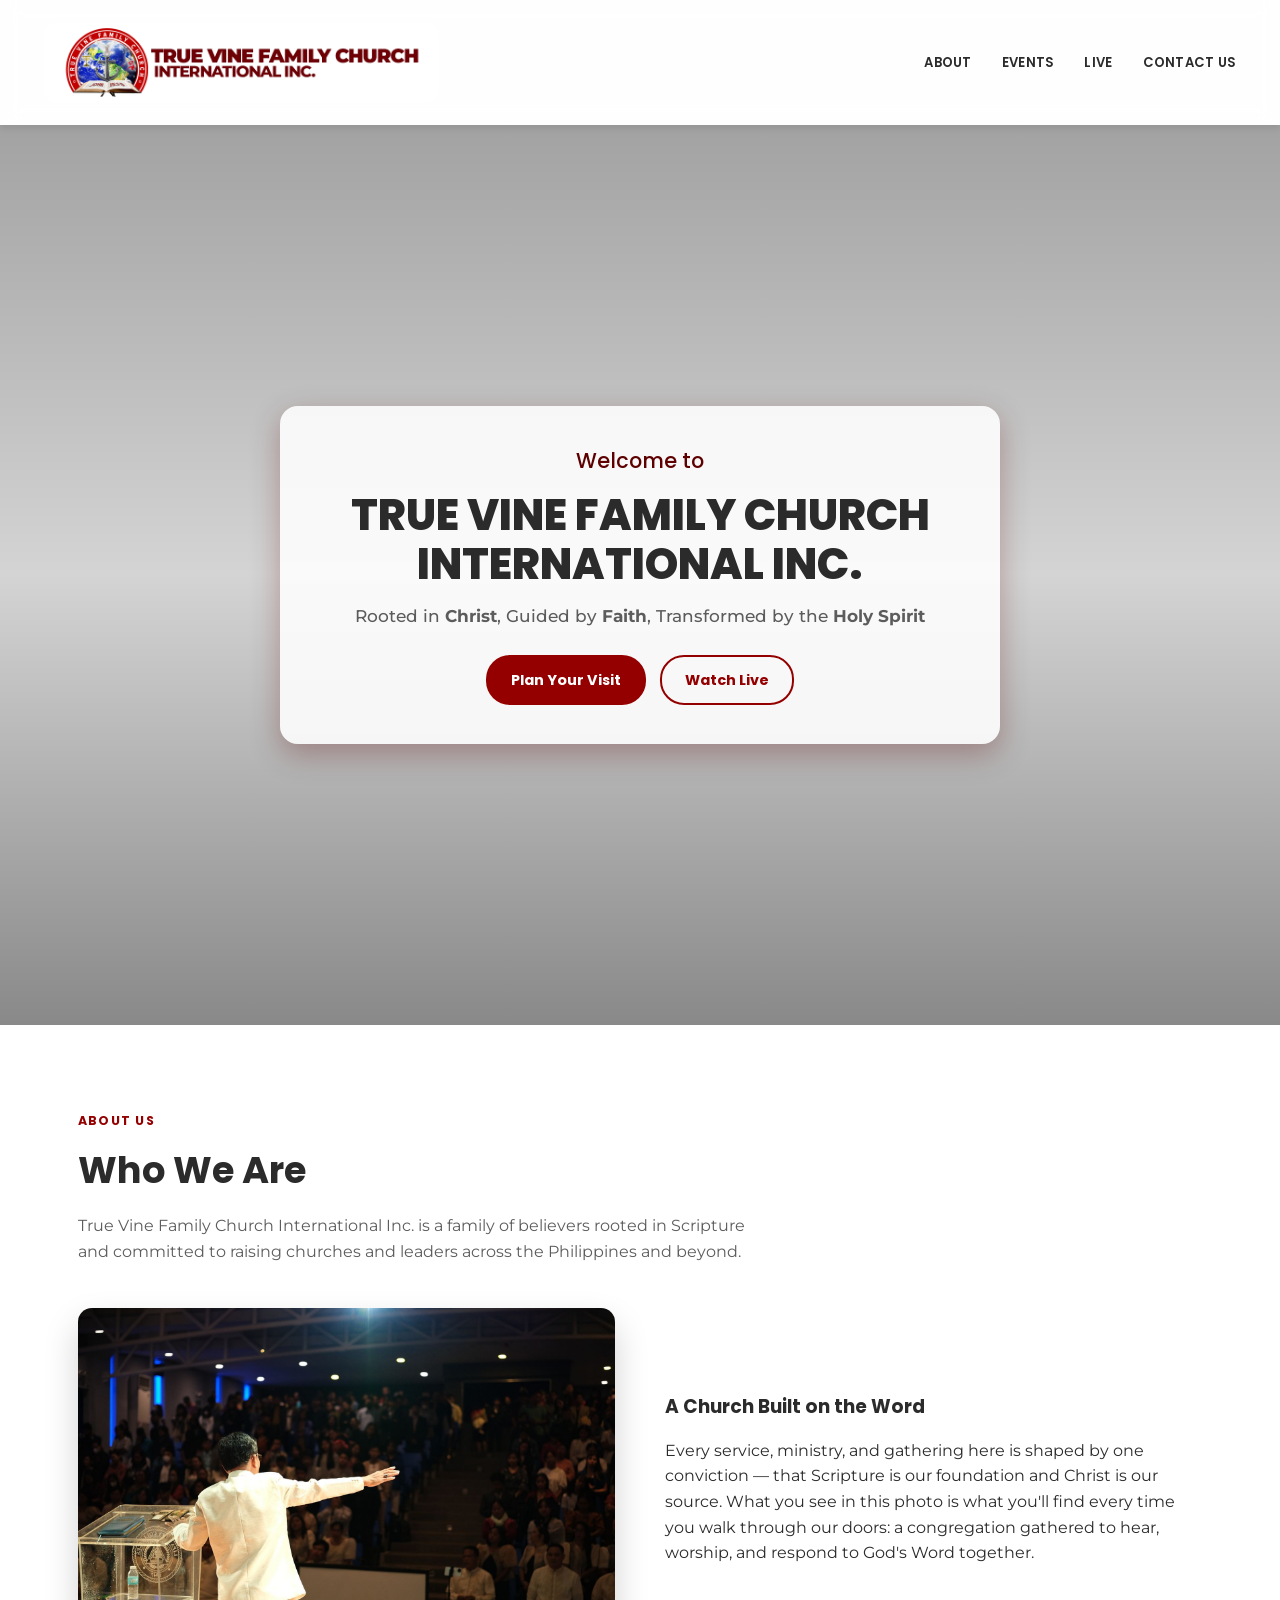
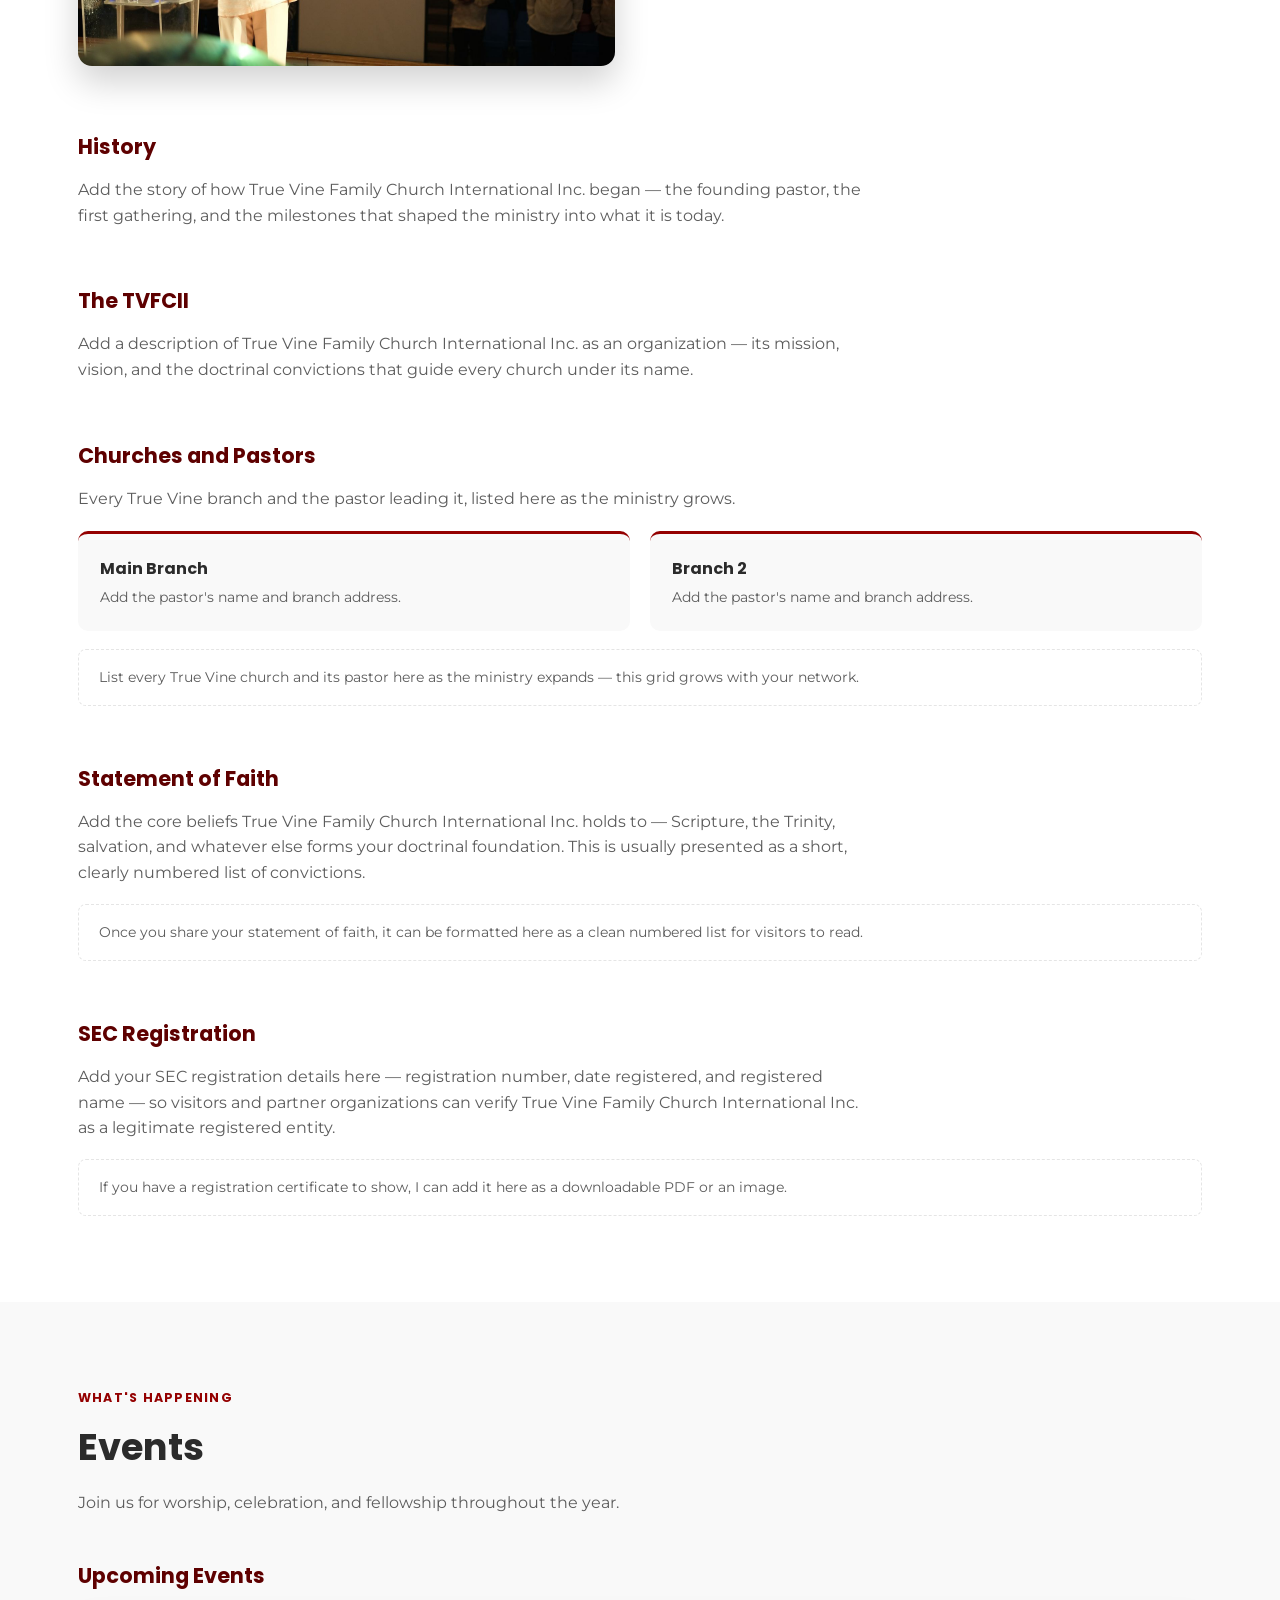
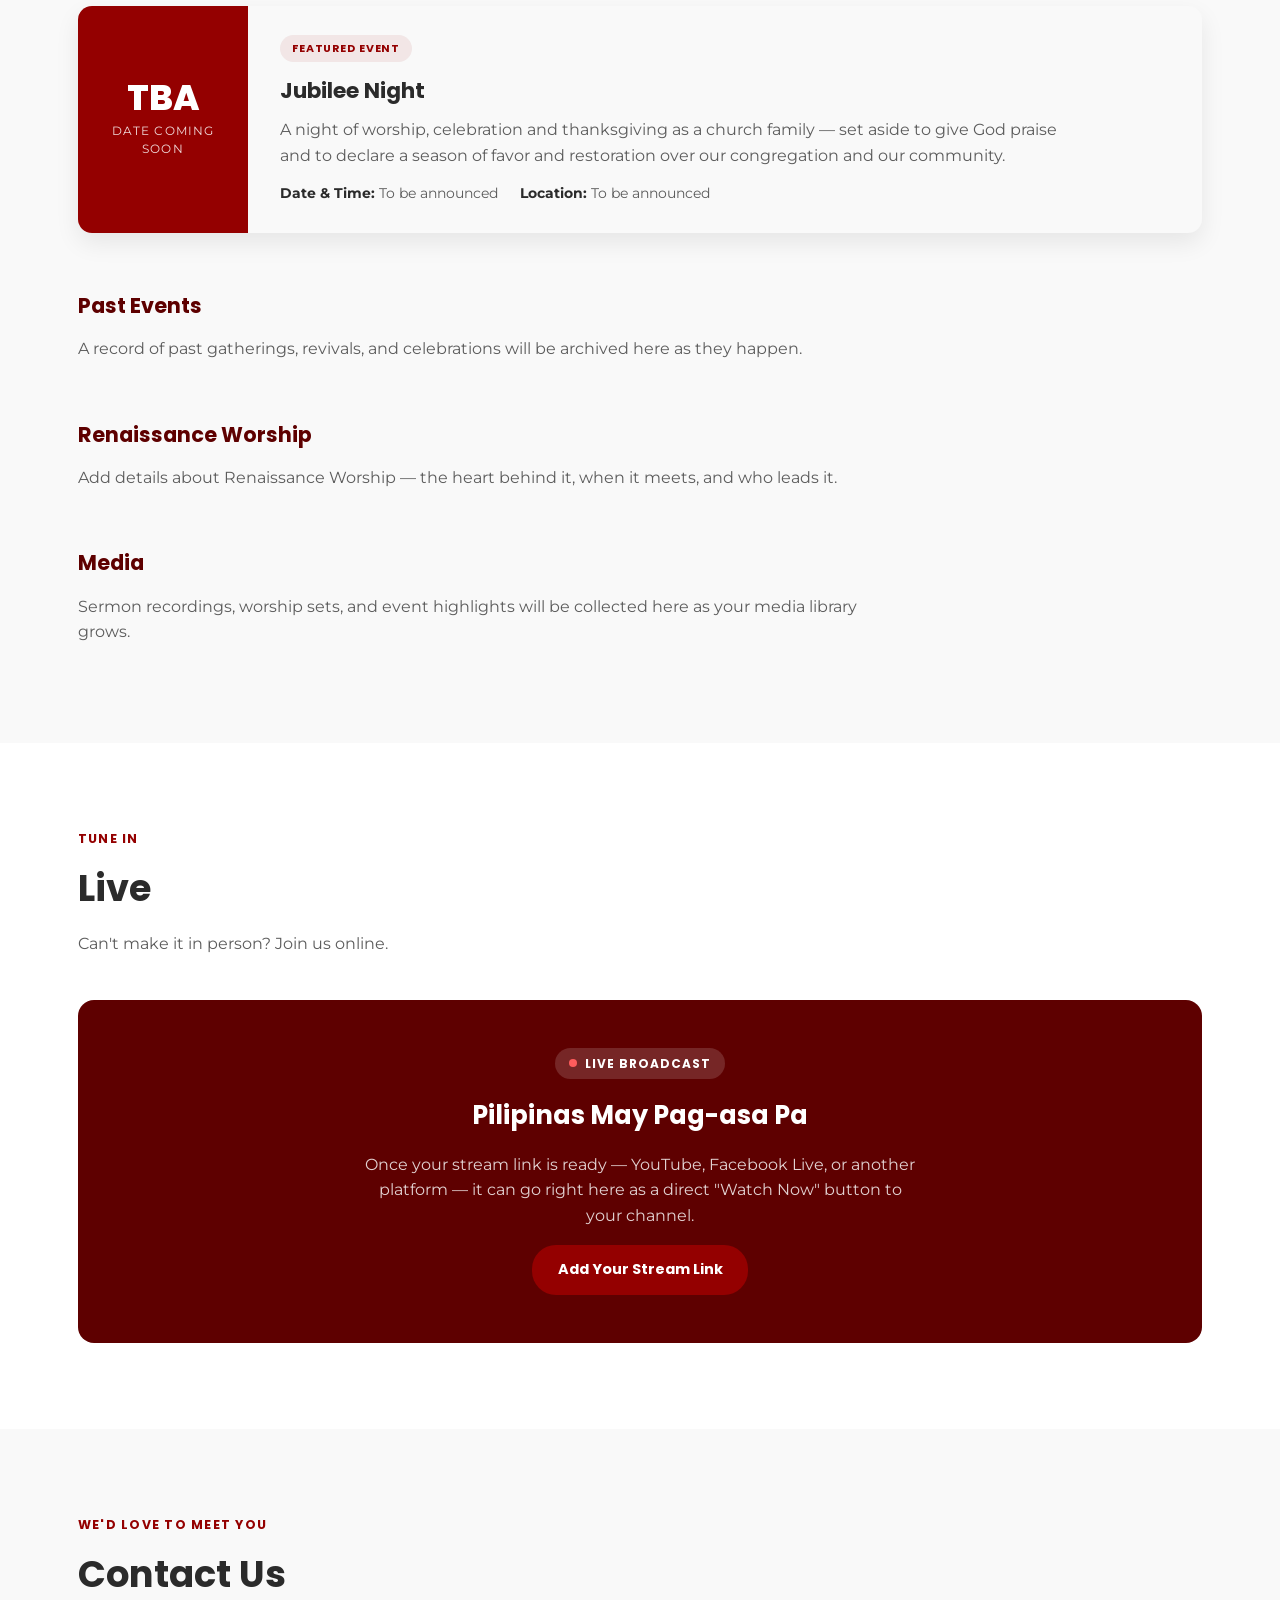
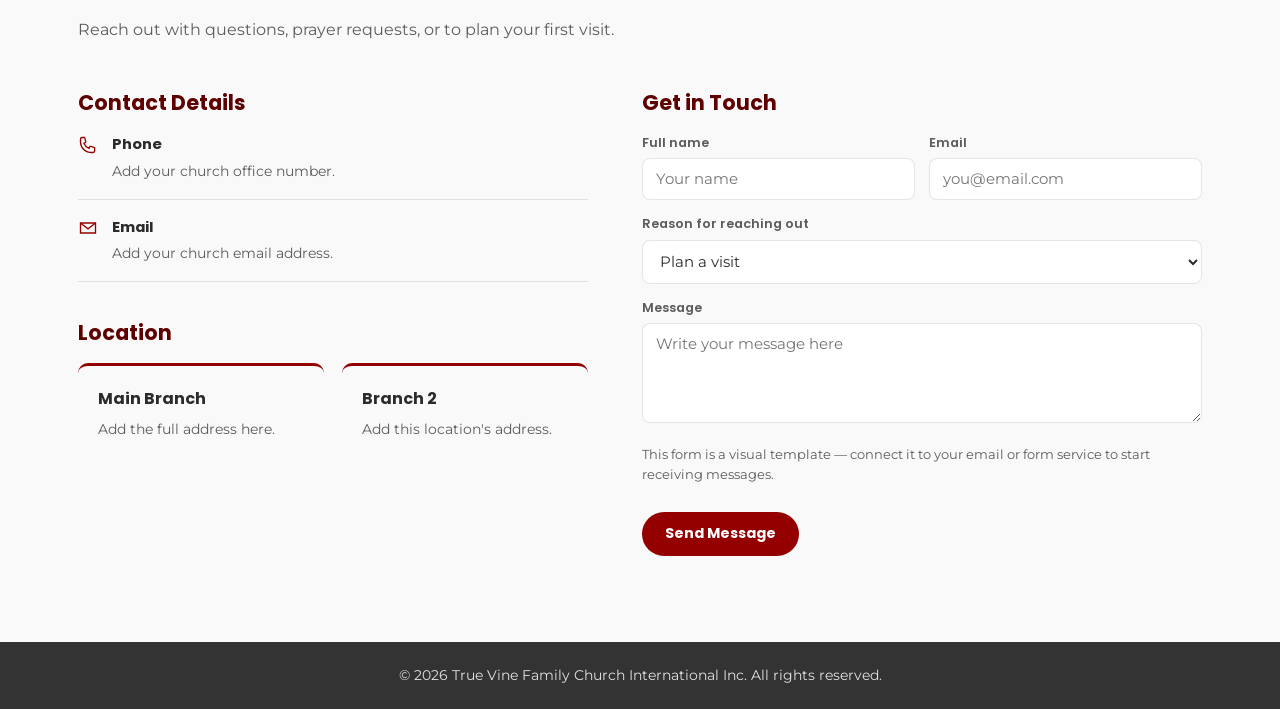
==== commit f12a0763: "Add files via upload" ====
--- a/index.html
+++ b/index.html
@@ -287,6 +287,5 @@
 </footer>
 
 <script defer src="script.js"></script>
-
 </body>
 </html>
--- a/styles.css
+++ b/styles.css
@@ -7,8 +7,6 @@
     --bg:#f9f9f9;
     --white:#ffffff;
     --line:rgba(0,0,0,0.1);
-    padding-top:env(safe-area-inset-top,0px);
-    padding-bottom:env(safe-area-inset-bottom,0px);
   }
   *{box-sizing:border-box;}
   html{scroll-behavior:smooth;scroll-padding-top:110px;}
@@ -27,11 +25,19 @@
   .header{
     display:flex;justify-content:space-between;align-items:center;
     padding:1em 2em;padding-top:calc(1em + env(safe-area-inset-top,0px));
-    background-color:rgba(255,255,255,0.85);
     box-shadow:0 4px 6px rgba(0,0,0,0.08);
     position:sticky;top:0;z-index:1000;
+    transition:all 0.3s ease-out;
+  }
+  /* backdrop-filter lives on this pseudo-element rather than .header itself —
+     on some browsers a filter/backdrop-filter on an element turns it into the
+     containing block for its position:fixed descendants (our mobile nav panel),
+     which made the nav panel size itself to the header's height instead of the
+     full screen. Isolating the blur here keeps the look without that side effect. */
+  .header::before{
+    content:"";position:absolute;inset:0;z-index:-1;
+    background-color:rgba(255,255,255,0.85);
     backdrop-filter:blur(10px);-webkit-backdrop-filter:blur(10px);
-    transition:all 0.3s ease-out;
   }
   .header.shrink{padding:0.6em 1.5em;}
   .logo-container{display:block;line-height:0;}
